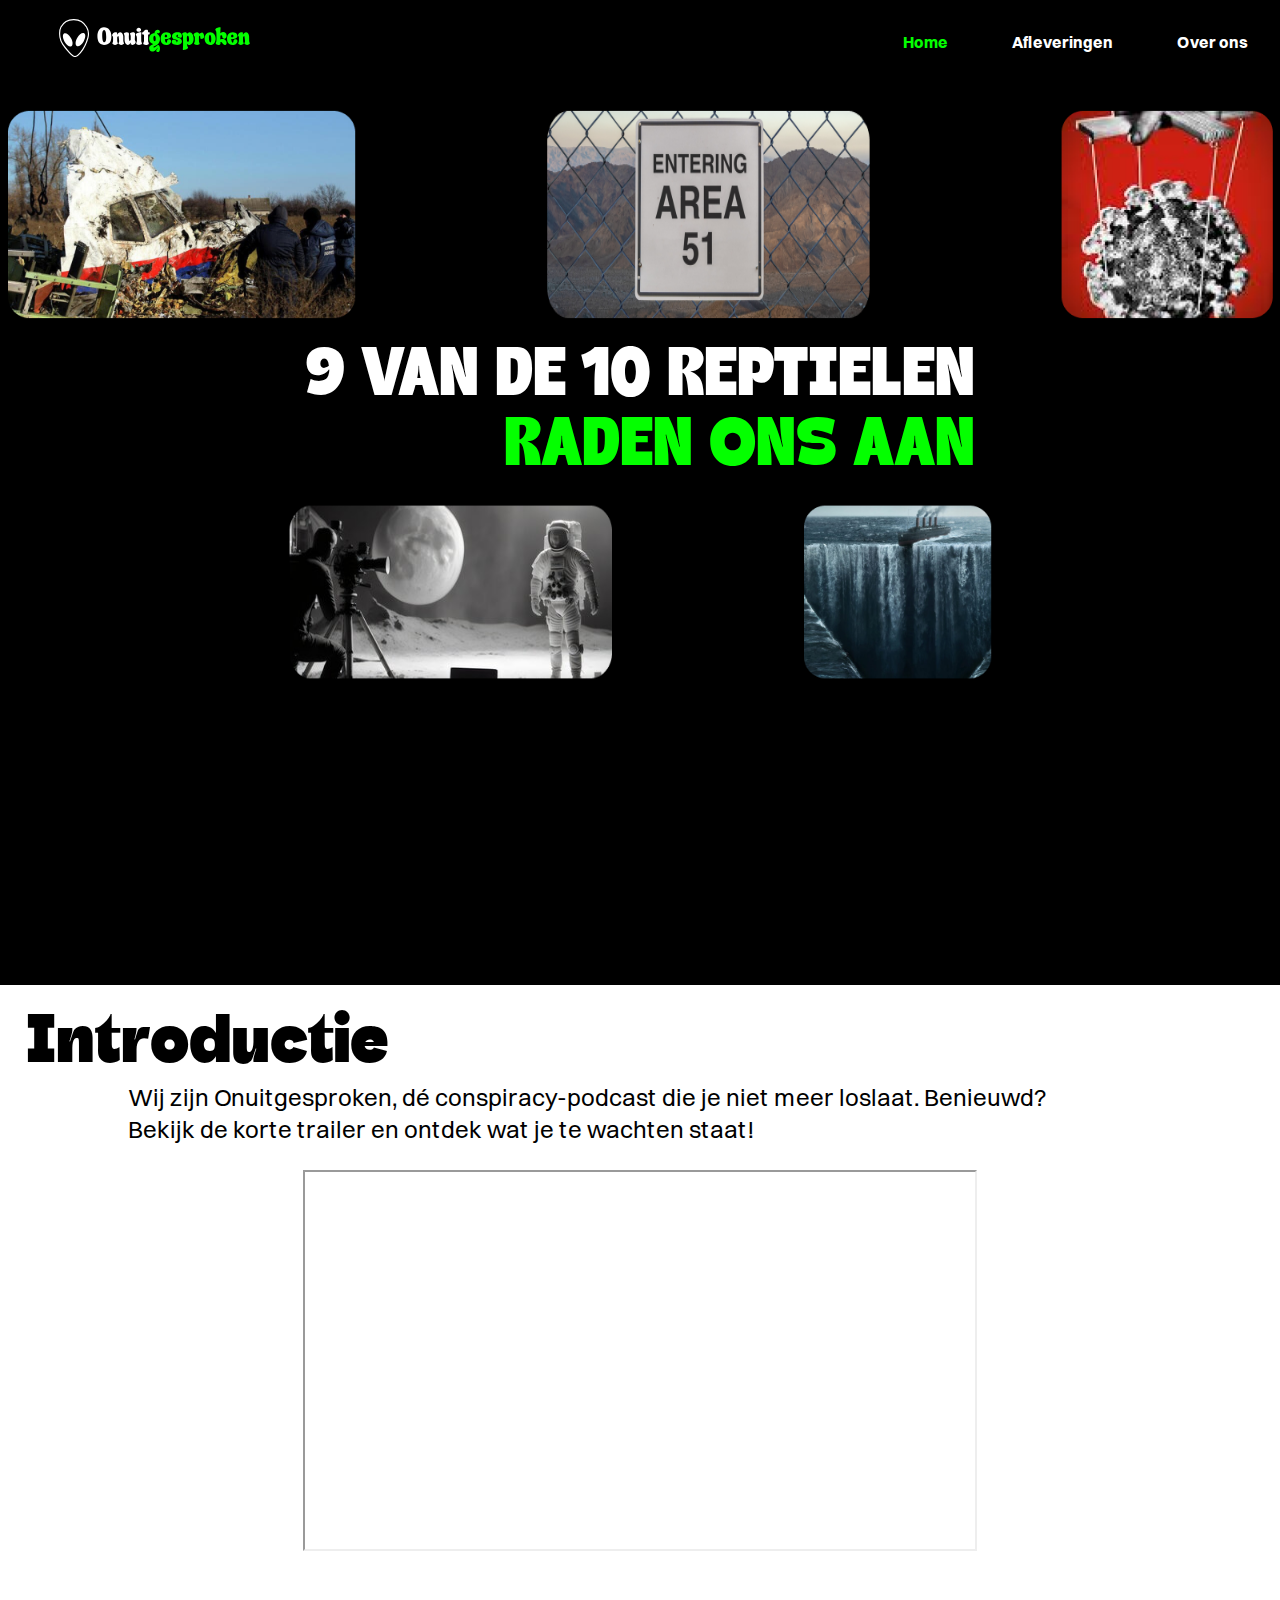
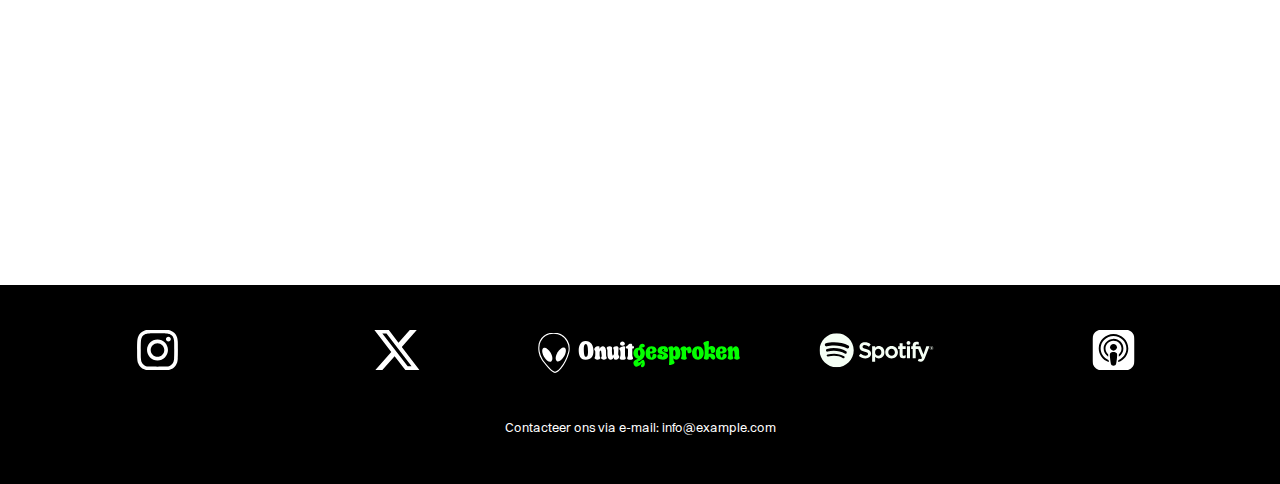
==== index.html @ 7e5360be "Add files via upload" ====
<!DOCTYPE html>
<html lang="en">

<head>
    <meta charset="UTF-8">
    <meta name="viewport" content="width=device-width, initial-scale=1.0">
    <title>Onuitgesproken</title>
    <link rel="stylesheet" href="styles/style.css">
</head>

<body>
    <header>
        <h1><img src="images/logo_onuitgesproken.svg" alt="logo"></h1>
        <nav>
            <ul>
                <li><a class="active" href="index.html">Home</a></li>
                <li><a href="pages/afleveringen.html">Afleveringen</a></li>
                <li><a href="pages/overons.html">Over ons</a></li>
            </ul>
        </nav>

    </header>
    <main>
        <div class="top">
            <div class=images>
                <img src="/images/startimg/1.png" alt="">
                <img src="/images/startimg/2.png" alt="">
                <img src="/images/startimg/3.png" alt="">

            </div>
            <section class="start">
                <h2>9 VAN DE 10 REPTIELEN <span>RADEN ONS AAN</span> </h2>
            </section>
            <div class=images>
                <img src="/images/startimg/4.png" alt="">
                <img src="/images/startimg/5.png" alt="">  
            </div>

        </div>
                
        </div>
        <div class="bottom">
                <section class="trailer">
                    <h2>Introductie</h2>
                    <p>Wij zijn Onuitgesproken, dé conspiracy-podcast die je niet meer loslaat. Benieuwd? Bekijk de
                        korte
                        trailer en ontdek wat je te wachten staat!</p>
                    <iframe src="https://www.youtube.com/embed/8JeoxrJ0mI4?si=e7f-mHI2zHdYIId2"
                        title="YouTube video player"
                        allow="accelerometer; autoplay; clipboard-write; encrypted-media; gyroscope; picture-in-picture; web-share"
                        referrerpolicy="strict-origin-when-cross-origin" allowfullscreen></iframe>
                </section>
        </div>
    </main>
    <footer>
        <div>
            <a href="https://www.instagram.com/"><img src="images/footerlogo's/instagram_215px.svg" alt=""></a>
            <a href="https://www.x.com"><img src="images/footerlogo's/x_215px.svg" alt=""></a>
            <img class="logo" src="images/footerlogo's/logoonuitgesproken_215px.svg" alt="">
            <a href="https://www.spotify.com"><img src="images/footerlogo's/spotify_215px.svg" alt=""></a>
            <a href="https://www.apple.com/apple-podcasts/"><img src="images/footerlogo's/Podcast_215px.svg" alt=""></a>
        </div>
        <p>Contacteer ons via e-mail: <a href="mailto:info@onuitgesproken.nl">info@example.com</a></p>

    </footer>
</body>

</html>
---- styles/style.css ----
@import url('https://fonts.googleapis.com/css2?family=Amarante&family=Playwrite+HR+Lijeva:wght@100..400&display=swap');

@font-face {
    font-family: 'Switzer-Regular';
    src: url('../fonts/Switzer-Regular.ttf') format('truetype');
    font-weight: 400;
    font-display: swap;
    font-style: normal;
}

@font-face {
    font-family: 'DX-lactos';
    src: url('../fonts/DxLactos.otf') format('opentype');
    font-weight: 400;
    font-display: swap;
    font-style: normal;
}

@font-face {
    font-family: 'Switzer-Bold';
    src: url('../fonts/Switzer-Bold.ttf') format('truetype');
    font-weight: 700;
    font-display: swap;
    font-style: normal;
}

.overons nav a {
    color: #000000;
}

.active {
    color: #04FF00;
}

.overons .active {
    color: #04FF00;
}

* {
    margin: 0;
    padding: 0;
}

nav a {
    font-family: 'Switzer-Bold';
    transition: all 300ms ease;
    position: relative;
}

nav a::after {
    content: '' ;
    height: 2px;
    width: 100%;
    background-color: #04FF00;
    position: absolute;
    left: 0;
    bottom: -0.4em;
    width: 0%;
    transition: all 300ms ease;

}

nav a:hover::after {
    width: 100%;
}


h1,h2,h3 {
    font-family: "DX-lactos";
    font-weight: 400;
    font-style: normal;
  }

h3 {
    font-size: 2em;
}

h2 {
    font-size: 4em;
}

p {font-size: 1.5em;
    font-family: 'Switzer-Regular';
}

a {font-size: 1em;
    font-family: 'Switzer-Regular';
}

header {
    display: flex;
    align-items: center;
    justify-content: space-between;

  }


nav ul {
    display:flex;
    list-style: none;

  }

nav li {
    margin: 2em;
}

nav a {text-decoration: none;
    color: white;}

body {
    background-color: black;
    }

.top {
    height: 100vh;
    background-color: #000000;
    color: white;
}

.bottom {
    height: 100vh;
    background-color: white;
    color: #000000;
}

footer {
    background-color: #000000;
    padding: 3em;
    
    
}

footer p {
    color: white;
    text-align: center;
    margin-top: 1.2em;
    font-size: 0.8em;

}

footer a {
    color: white;
    text-decoration: none;
}

footer a:hover {
    color: #04FF00;
}

footer div {
    display: flex;
    justify-content: space-around;
    align-items: center;
    flex-wrap: wrap;    
}

footer img {
    margin-bottom: 2em;
    transform: scale(1.2);
}


iframe {
    max-width: 670px;
    max-height: 390px;
    width: 75%;
    height: auto;
    display: flex;
    margin: 0 auto;
    margin-top: 2%;
    position: relative;
    aspect-ratio: 16 / 9;
}

.trailer {
    display: flex;
    align-items: left;
    flex-wrap: wrap;
    flex-direction: column;
    justify-content: space-around;
}

.trailer h2 {
    margin-left: 2%;
    margin-top: 2%;
}

.trailer p {
    margin-left: 10%;
    max-width: 75%;
}

h2 span {
    color: #04FF00;
    display: block;
    text-align: right;

}

.afleveringen {
    color: white;
}

.afleveringen h2 {
    margin-left: 2%;
    margin-top: 2%;  
}

.ep1 {
    margin: 0 auto;
    margin-top: 3em;
    display: flex;
    flex-direction: row;
    align-items: center;
    justify-content: space-between;
    max-width: 75%;
    max-height: auto;
    background-color: white;
    color: black;
    border-radius: 1.5em;
    padding: 2%;
    gap: 2em;
}

.tekstep1 {
    display: flex;
    text-align: left;
    flex-direction: column;
    margin: 0 auto;
    font-size: 0.6em;
}


article img {
    max-width: 288px;
    max-height: 154px;
}

.overons {
    background-color: white;
}


.overons h2 {
    margin-left: 2%;
    margin-top: 2%; 
}

.wie {
    margin-left: 5%;
    margin-right: 5%;
}

.new1 {
    display: flex;
    flex-direction: row;
    background-color: #04FF00;
    border-radius: 2em;
    padding: 5%;
    max-width: 55%;
    align-items: center;
    gap: 4em;
    margin: 2% auto;
    
}

.intro {
    display: flex;
    flex-direction: column;
    background-color: white;
    text-align: left;
    padding: 2%;
    font-size: 0.6em;
    padding-bottom: 7em;
    border-radius: 1.2em;
}

.new1 img {
    transform: scale(1.5);
}

.start {
    display: flex;
    align-items: center;
    justify-content: center ;
}

.images {
    display: flex;
    justify-content: center;
    gap: 15em;
    transform: scale(0.8);
}
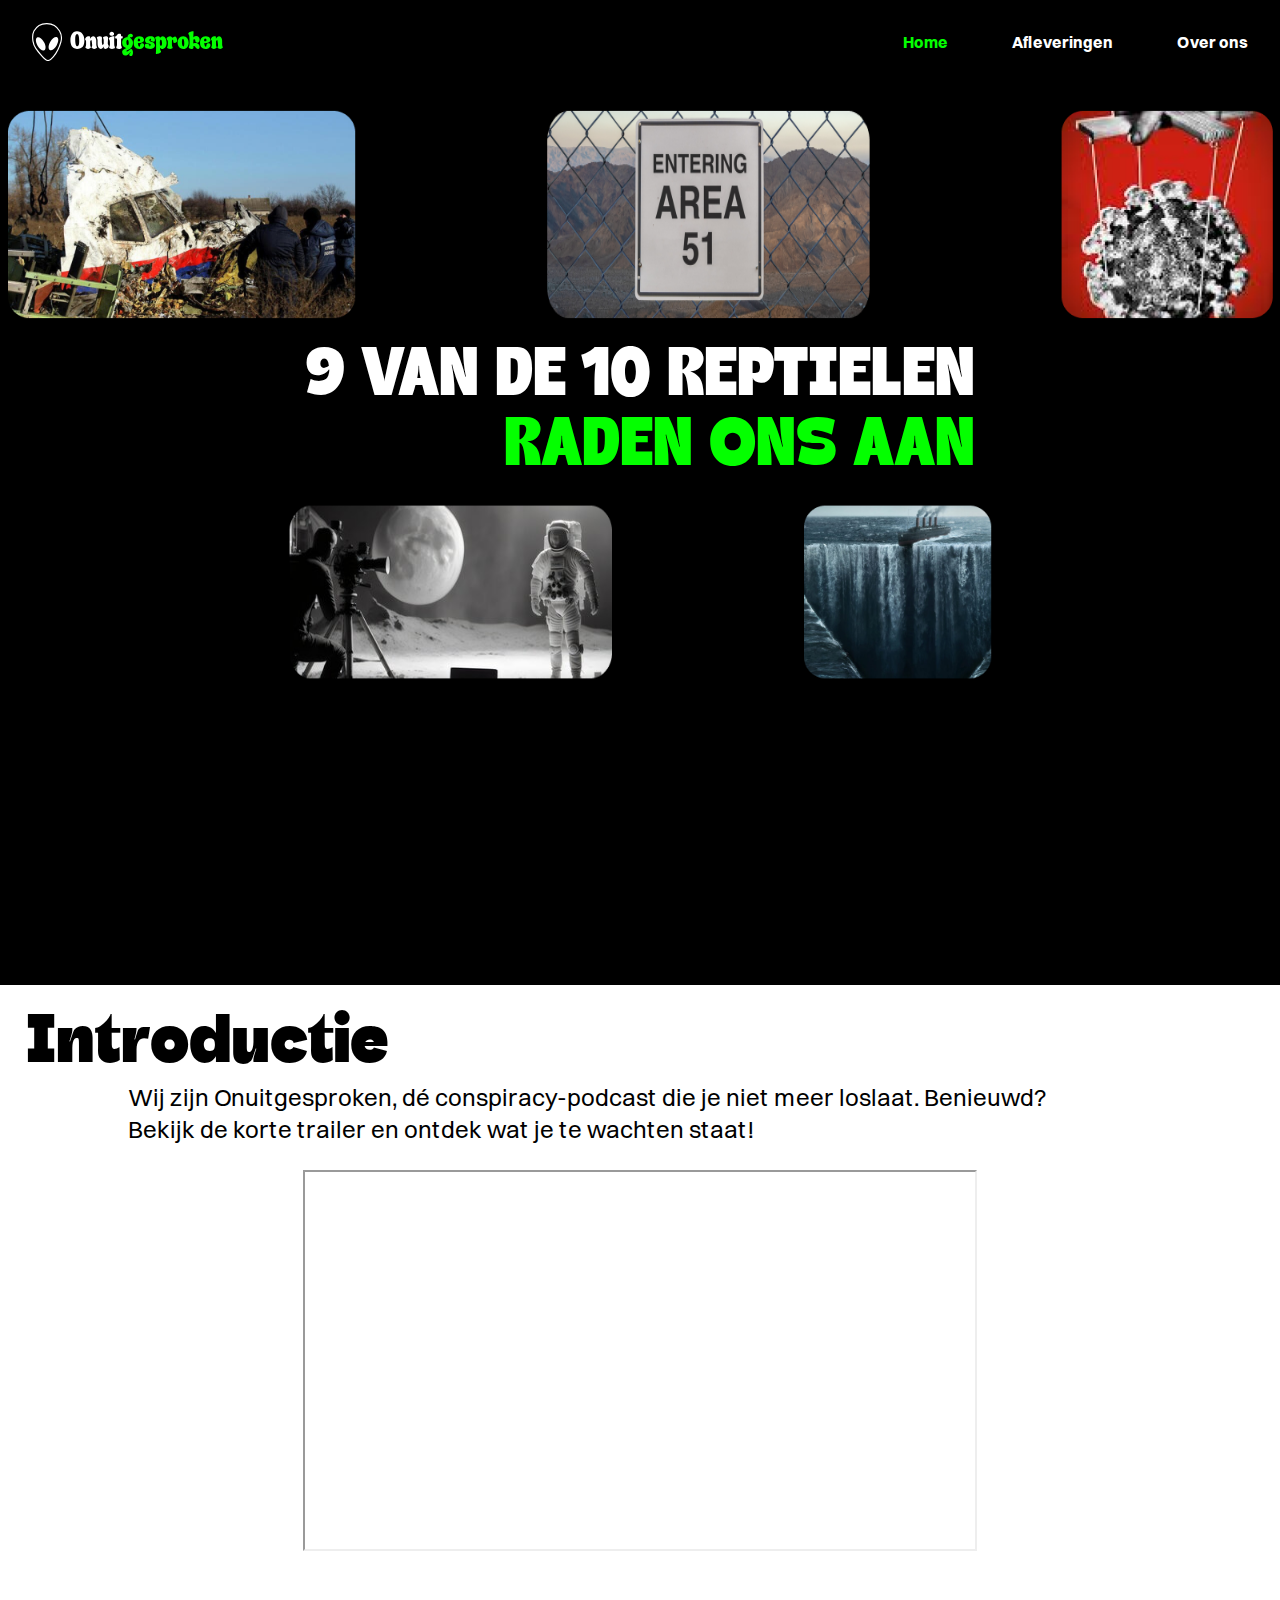
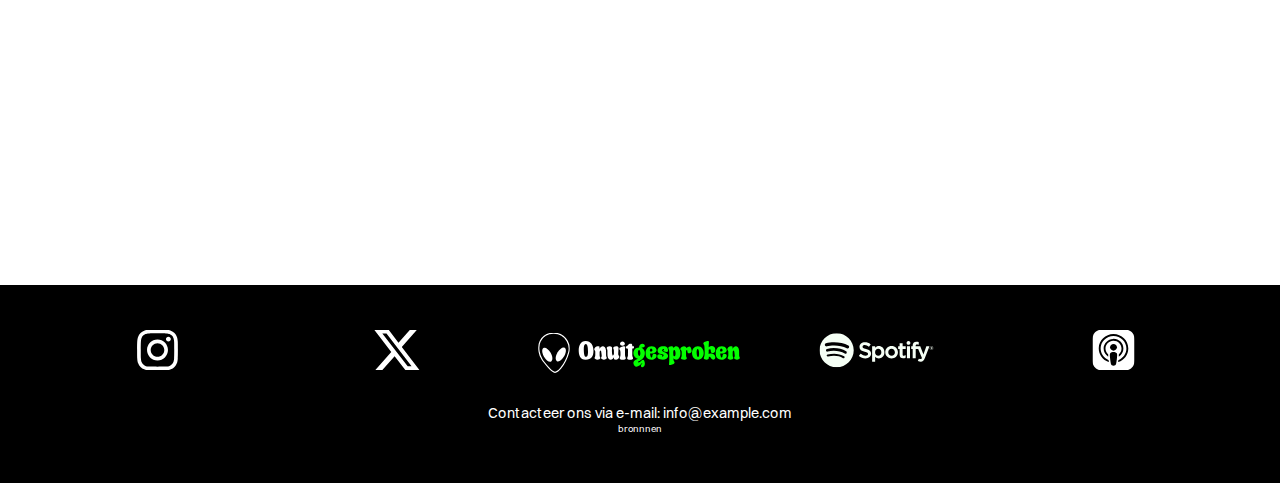
==== commit 8b083ee6: "Add files via upload" ====
--- a/index.html
+++ b/index.html
@@ -10,7 +10,7 @@
 
 <body>
     <header>
-        <h1><img src="images/logo_onuitgesproken.svg" alt="logo"></h1>
+        <img src="images/logo_onuitgesproken.svg" alt="logo">
         <nav>
             <ul>
                 <li><a class="active" href="index.html">Home</a></li>
@@ -23,17 +23,17 @@
     <main>
         <div class="top">
             <div class=images>
-                <img src="/images/startimg/1.png" alt="">
-                <img src="/images/startimg/2.png" alt="">
-                <img src="/images/startimg/3.png" alt="">
+                <img src="images/startimg/1.png" alt="Foto resten MH17">
+                <img src="images/startimg/2.png" alt="Hek met bord entering area 51">
+                <img src="images/startimg/3.png" alt="Covid-19 wordt vast gehouden aan touwtjes">
 
             </div>
             <section class="start">
                 <h2>9 VAN DE 10 REPTIELEN <span>RADEN ONS AAN</span> </h2>
             </section>
             <div class=images>
-                <img src="/images/startimg/4.png" alt="">
-                <img src="/images/startimg/5.png" alt="">  
+                <img src="images/startimg/4.png" alt="Film set met astronaut en maan">
+                <img src="images/startimg/5.png" alt="Schip vaart richting de bermuda driehoek">  
             </div>
 
         </div>
@@ -54,14 +54,17 @@
     </main>
     <footer>
         <div>
-            <a href="https://www.instagram.com/"><img src="images/footerlogo's/instagram_215px.svg" alt=""></a>
-            <a href="https://www.x.com"><img src="images/footerlogo's/x_215px.svg" alt=""></a>
-            <img class="logo" src="images/footerlogo's/logoonuitgesproken_215px.svg" alt="">
-            <a href="https://www.spotify.com"><img src="images/footerlogo's/spotify_215px.svg" alt=""></a>
-            <a href="https://www.apple.com/apple-podcasts/"><img src="images/footerlogo's/Podcast_215px.svg" alt=""></a>
+            <a href="https://www.instagram.com/"><img src="../images/footerlogo's/instagram_215px.svg" alt="Instagram logo"></a>
+            <a href="https://www.x.com"><img src="../images/footerlogo's/x_215px.svg" alt="X logo"></a>
+            <img class="logo" src="../images/footerlogo's/logoonuitgesproken_215px.svg" alt="Onuitgesproken logo">
+            <a href="https://www.spotify.com"><img src="../images/footerlogo's/spotify_215px.svg" alt="Spotify logo"></a>
+            <a href="https://www.apple.com/apple-podcasts/"><img src="../images/footerlogo's/Podcast_215px.svg"
+                    alt="Apple Podcast Logo"></a>
         </div>
-        <p>Contacteer ons via e-mail: <a href="mailto:info@onuitgesproken.nl">info@example.com</a></p>
-
+        <div class="links">
+            <p>Contacteer ons via e-mail: <a href="mailto:info@onuitgesproken.nl">info@example.com</a></p>
+            <a class="bron" href="pages/bronnen.html">bronnnen</a>
+        </div>
     </footer>
 </body>
 
--- a/styles/style.css
+++ b/styles/style.css
@@ -24,21 +24,26 @@
     font-style: normal;
 }
 
-.overons nav a {
-    color: #000000;
-}
-
-.active {
-    color: #04FF00;
-}
-
-.overons .active {
-    color: #04FF00;
-}
 
 * {
     margin: 0;
     padding: 0;
+}
+
+header img {
+    margin-left: 2em;
+}
+
+.overons nav a {
+    color: #000000;
+}
+
+.active {
+    color: #04FF00;
+}
+
+.overons .active {
+    color: #04FF00;
 }
 
 nav a {
@@ -91,15 +96,14 @@
     display: flex;
     align-items: center;
     justify-content: space-between;
-
-  }
+}
 
 
 nav ul {
     display:flex;
     list-style: none;
-
-  }
+    align-items: center;
+}
 
 nav li {
     margin: 2em;
@@ -127,22 +131,27 @@
 footer {
     background-color: #000000;
     padding: 3em;
-    
-    
+}
+
+footer a {
+    color: white;
+    text-decoration: none;
+    font-family: 'Switzer-Regular';
 }
 
 footer p {
     color: white;
     text-align: center;
-    margin-top: 1.2em;
-    font-size: 0.8em;
-
-}
-
-footer a {
-    color: white;
-    text-decoration: none;
-}
+    font-family: 'Switzer-Regular';
+}
+
+.links {
+    display: flex;
+    flex-direction: column;
+    font-size: 0.6rem;
+    justify-content: center;
+}
+
 
 footer a:hover {
     color: #04FF00;
@@ -221,6 +230,11 @@
     border-radius: 1.5em;
     padding: 2%;
     gap: 2em;
+    
+}
+
+.ep1 img {
+    border-radius: 1.2em;
 }
 
 .tekstep1 {
@@ -292,3 +306,50 @@
     gap: 15em;
     transform: scale(0.8);
 }
+
+@media (max-width: 1250px) {
+    .images {
+        transform: scale(0.6);
+    }
+}
+
+@media (max-width: 950px) {
+    .images {
+        transform: scale(0.4);
+    }
+
+    .ep1 {
+        flex-wrap: wrap;
+        justify-content: center;
+    }
+}
+
+@media (max-width: 700px) {
+    .images {
+        transform: scale(0.2);
+    }
+
+    .start {
+        font-size: 0.6em;
+    }
+
+    header {
+        transform: scale(0.7);
+        justify-content: center;
+    }
+}
+
+@media (max-width: 450px) {
+    .start {
+        font-size: 0.4em;
+    }
+
+    .ep1 img {
+        transform: scale(0.6);
+        
+    }
+
+    header {
+        justify-content: center;
+    }
+}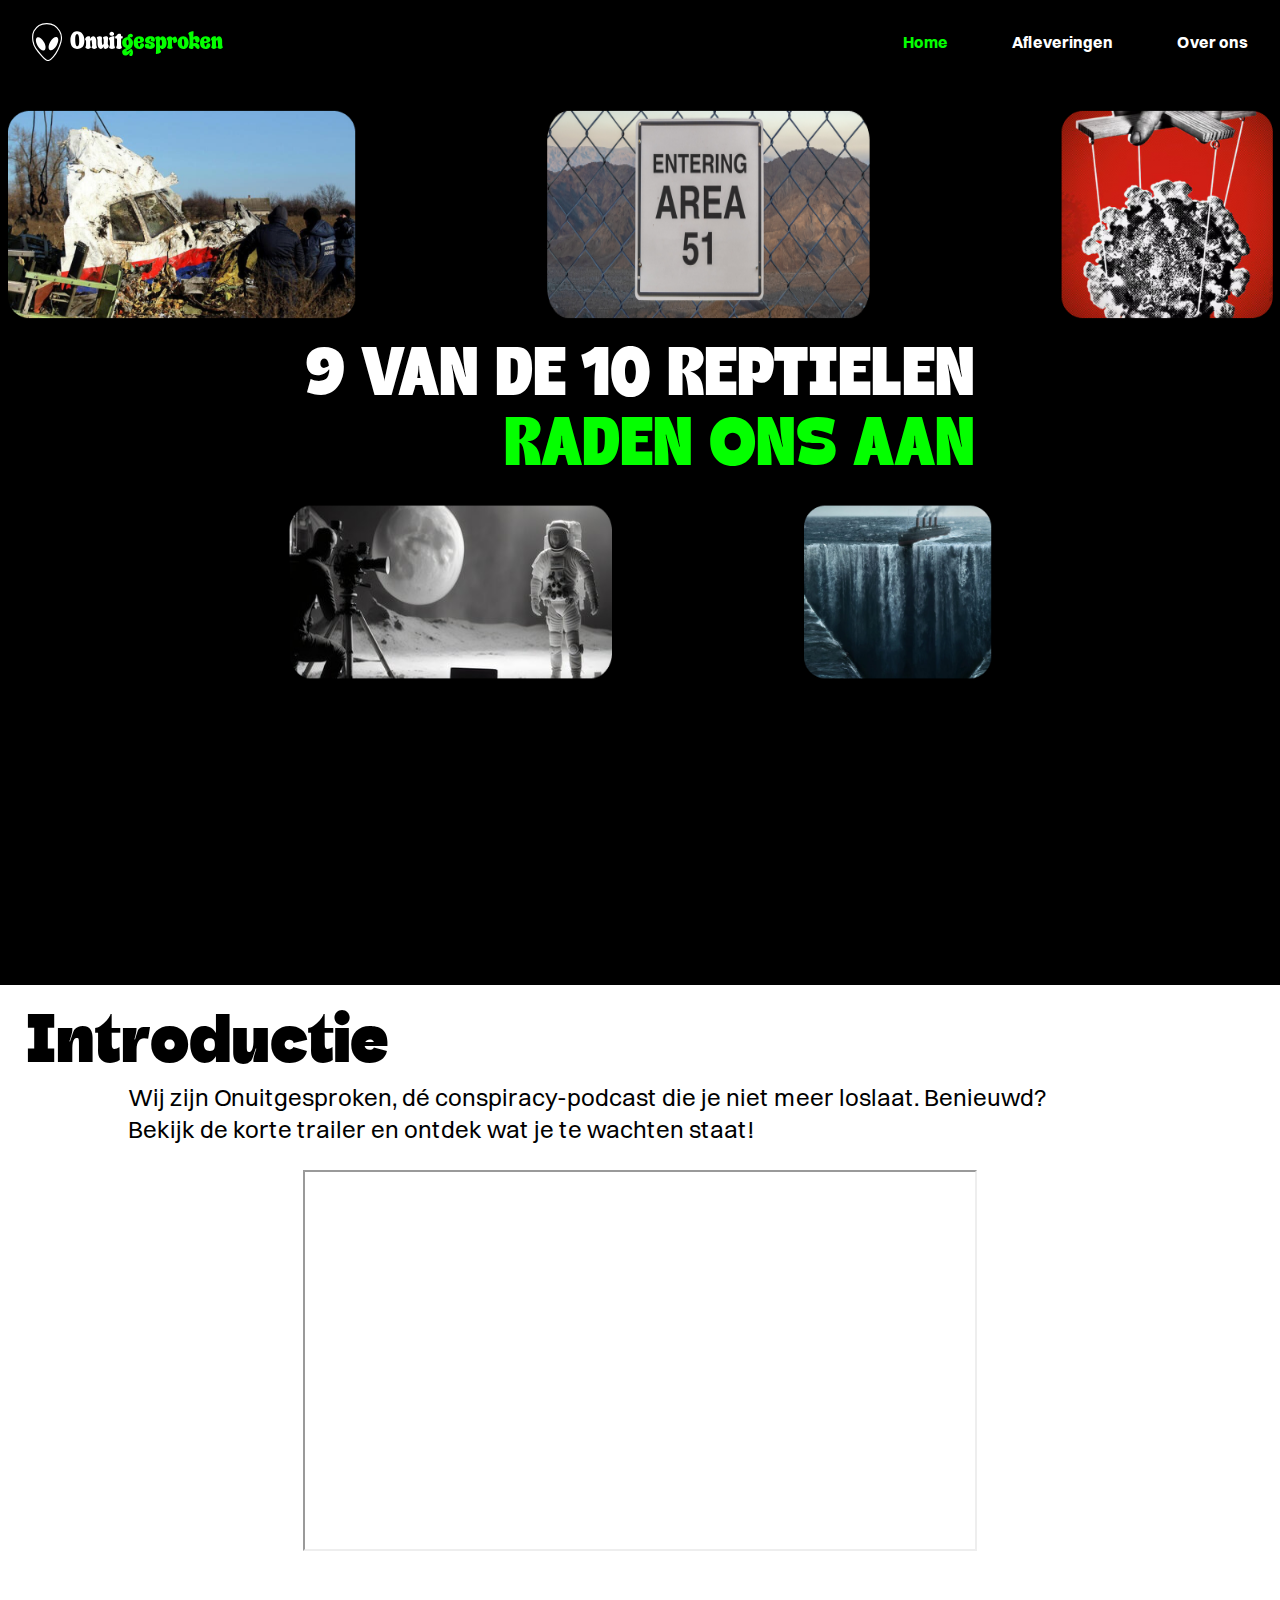
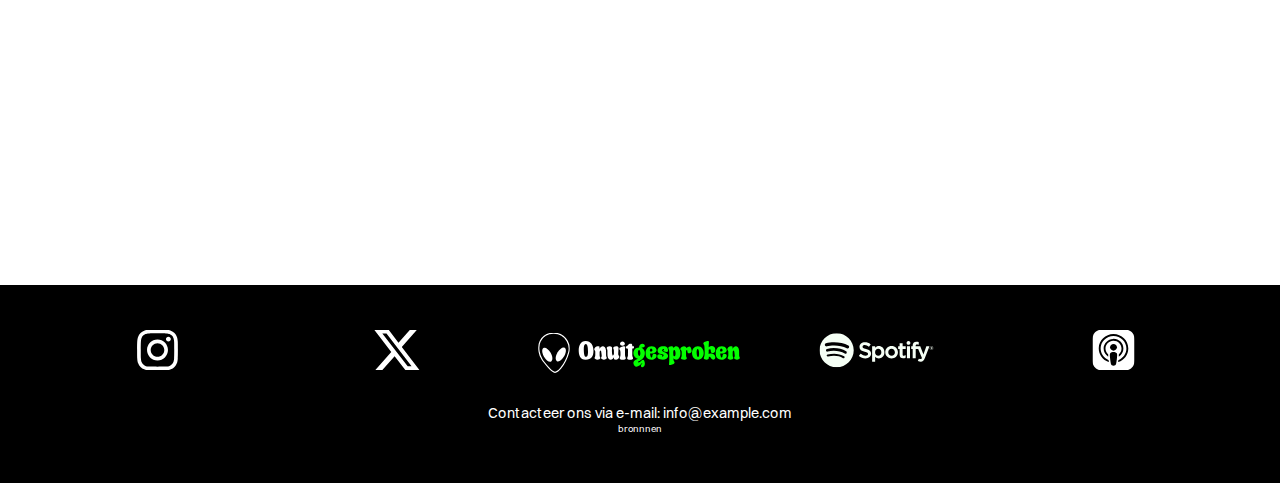
==== commit 17b351e8: "Add files via upload" ====
--- a/index.html
+++ b/index.html
@@ -38,13 +38,14 @@
 
         </div>
                 
-        </div>
+        
         <div class="bottom">
                 <section class="trailer">
                     <h2>Introductie</h2>
                     <p>Wij zijn Onuitgesproken, dé conspiracy-podcast die je niet meer loslaat. Benieuwd? Bekijk de
                         korte
                         trailer en ontdek wat je te wachten staat!</p>
+                    <!-- op het moment van inlevern was de trailer nog niet klaar daarom zit er nu een andere video in de iframe -->
                     <iframe src="https://www.youtube.com/embed/8JeoxrJ0mI4?si=e7f-mHI2zHdYIId2"
                         title="YouTube video player"
                         allow="accelerometer; autoplay; clipboard-write; encrypted-media; gyroscope; picture-in-picture; web-share"
--- a/styles/style.css
+++ b/styles/style.css
@@ -1,5 +1,6 @@
 @import url('https://fonts.googleapis.com/css2?family=Amarante&family=Playwrite+HR+Lijeva:wght@100..400&display=swap');
 
+/* Fonts die ik gebruikt heb voor mijn ontwerp en niet afkomstig waren van google fonts */
 @font-face {
     font-family: 'Switzer-Regular';
     src: url('../fonts/Switzer-Regular.ttf') format('truetype');
@@ -34,18 +35,22 @@
     margin-left: 2em;
 }
 
+/* Class om de navigatie zichtbaar te maken op de over ons page omdat die een witte achtergrond heeft */
 .overons nav a {
     color: #000000;
 }
 
+/* active state in de navigatie */
 .active {
     color: #04FF00;
 }
 
+/* Hier met een extra class gedaan omdat anders overruled de zwarte kleur het en werkt de active state niet  */
 .overons .active {
     color: #04FF00;
 }
 
+/* Underline hover animatie  */
 nav a {
     font-family: 'Switzer-Bold';
     transition: all 300ms ease;
@@ -84,21 +89,24 @@
     font-size: 4em;
 }
 
-p {font-size: 1.5em;
-    font-family: 'Switzer-Regular';
-}
-
-a {font-size: 1em;
-    font-family: 'Switzer-Regular';
-}
-
+p {
+    font-size: 1.5em;
+    font-family: 'Switzer-Regular';
+}
+
+a {
+    font-size: 1em;
+    font-family: 'Switzer-Regular';
+}
+
+/* Container om ruimte te creeren tussen de navigatie en logo */
 header {
     display: flex;
     align-items: center;
     justify-content: space-between;
 }
 
-
+/* container om de navigatie naast elkaar te krijgen */
 nav ul {
     display:flex;
     list-style: none;
@@ -109,19 +117,23 @@
     margin: 2em;
 }
 
-nav a {text-decoration: none;
-    color: white;}
+nav a {
+    text-decoration: none;
+    color: white;
+}
 
 body {
     background-color: black;
-    }
-
+}
+
+/* deze class is om dat ik een soort split color heb op mijn homepage dit is dan de top heb 100vh gebruikt zodat je dan alleen de top ziet en moet scrollen om de rest van de content te zien */
 .top {
     height: 100vh;
     background-color: #000000;
     color: white;
 }
 
+/* dit is de onderkant van de split */
 .bottom {
     height: 100vh;
     background-color: white;
@@ -137,6 +149,7 @@
     color: white;
     text-decoration: none;
     font-family: 'Switzer-Regular';
+    transition: all 300ms ease;
 }
 
 footer p {
@@ -145,6 +158,7 @@
     font-family: 'Switzer-Regular';
 }
 
+/* Deze class is puur om onderscheid te maken dus de normale links en die van de images */
 .links {
     display: flex;
     flex-direction: column;
@@ -157,6 +171,7 @@
     color: #04FF00;
 }
 
+/* Ik heb hier een div gebruikt omdat je voor deze links niet een nav kan gebruiken omdat ze naar andere websites verwijzen en het zijn voor de rest links zonder enige andere betekenis */
 footer div {
     display: flex;
     justify-content: space-around;
@@ -169,7 +184,7 @@
     transform: scale(1.2);
 }
 
-
+/* voor de iframe heb ik een max width/height toegevoegd een position en aspect ratio zodat de iframe goed in positie blijft voor verschillende devices */
 iframe {
     max-width: 670px;
     max-height: 390px;
@@ -182,9 +197,9 @@
     aspect-ratio: 16 / 9;
 }
 
+/* container om alles netjes onder elkaar te krijgen */
 .trailer {
     display: flex;
-    align-items: left;
     flex-wrap: wrap;
     flex-direction: column;
     justify-content: space-around;
@@ -200,6 +215,7 @@
     max-width: 75%;
 }
 
+/* span voor veranderen van kleur */
 h2 span {
     color: #04FF00;
     display: block;
@@ -224,7 +240,6 @@
     align-items: center;
     justify-content: space-between;
     max-width: 75%;
-    max-height: auto;
     background-color: white;
     color: black;
     border-radius: 1.5em;
@@ -307,13 +322,30 @@
     transform: scale(0.8);
 }
 
-@media (max-width: 1250px) {
+@keyframes borderplay {
+    0% {border-color: blue;}
+    25% {border-color: rgb(255, 0, 0);}
+    50% {border-color: rgb(255, 225, 0);}
+    75% {border-color: rgb(0, 255, 128);}
+    100% {border-color: rgb(0, 140, 255);}
+
+}
+.ep1 .play:hover {
+    border: 0.1em solid rgb(17, 0, 255);
+    border-radius: 10em;
+    animation: borderplay 5s infinite;
+    
+}
+
+/* Hier heb ik media inquiries gebruikt om de website responsive te maken */
+
+@media (max-width: 78em) {
     .images {
         transform: scale(0.6);
     }
 }
 
-@media (max-width: 950px) {
+@media (max-width: 60em) {
     .images {
         transform: scale(0.4);
     }
@@ -324,7 +356,7 @@
     }
 }
 
-@media (max-width: 700px) {
+@media (max-width: 44em) {
     .images {
         transform: scale(0.2);
     }
@@ -337,19 +369,50 @@
         transform: scale(0.7);
         justify-content: center;
     }
-}
-
-@media (max-width: 450px) {
+
+    .new1 {
+        flex-wrap: wrap;
+        justify-content: center;
+    }
+
+    .new1 img {
+        margin-top: 2em;
+
+    }
+
+}
+
+@media (max-width: 28em) {
     .start {
         font-size: 0.4em;
     }
 
     .ep1 img {
-        transform: scale(0.6);
+        transform: scale(0.8);
         
     }
 
     header {
         justify-content: center;
     }
+}
+
+/* style bronnenpagina */
+
+ol {
+    margin-left: 5em;
+    padding: 1em;
+    font-family: 'Switzer-Bold';
+}
+
+ol a {
+    text-decoration: none;
+    color: black;
+    margin-left: 2em;
+    transition: all 300ms ease;
+    font-family: 'Switzer-Regular';
+}
+
+ol a:hover {
+    color: #04FF00;
 }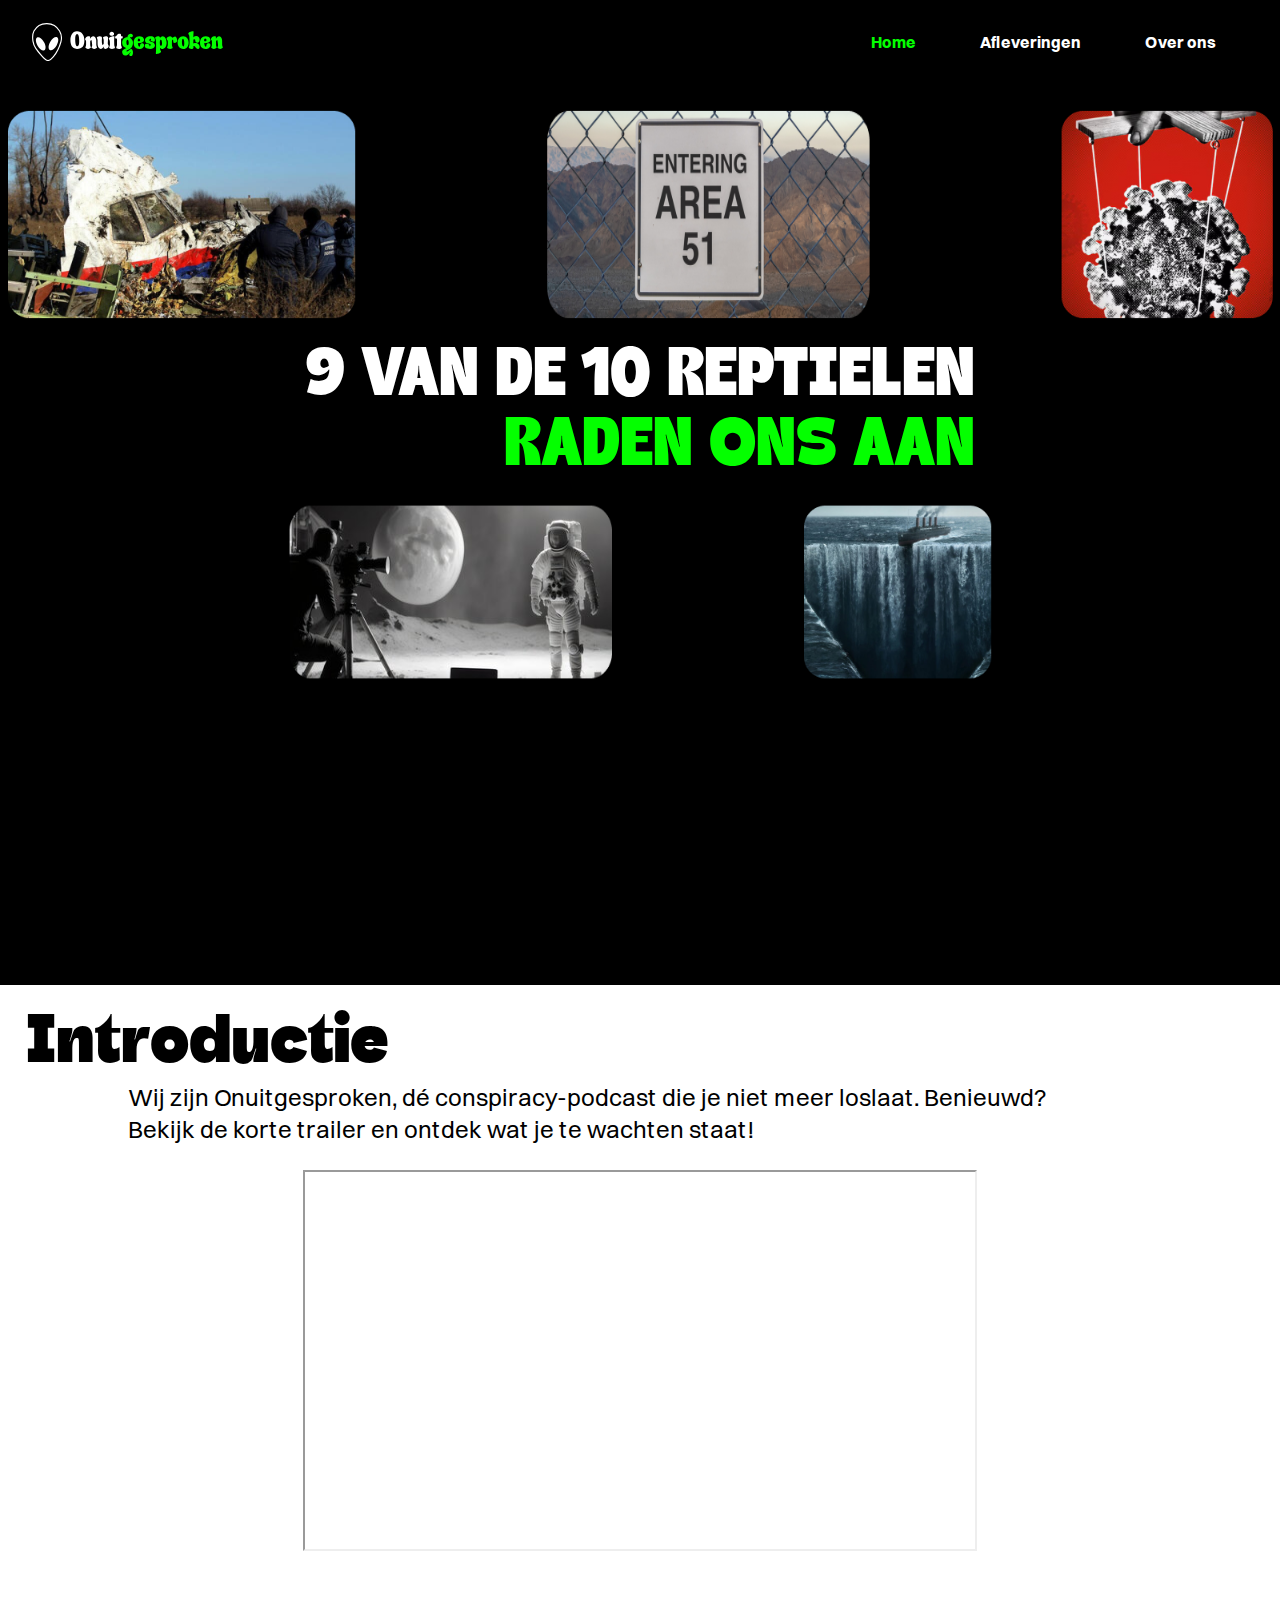
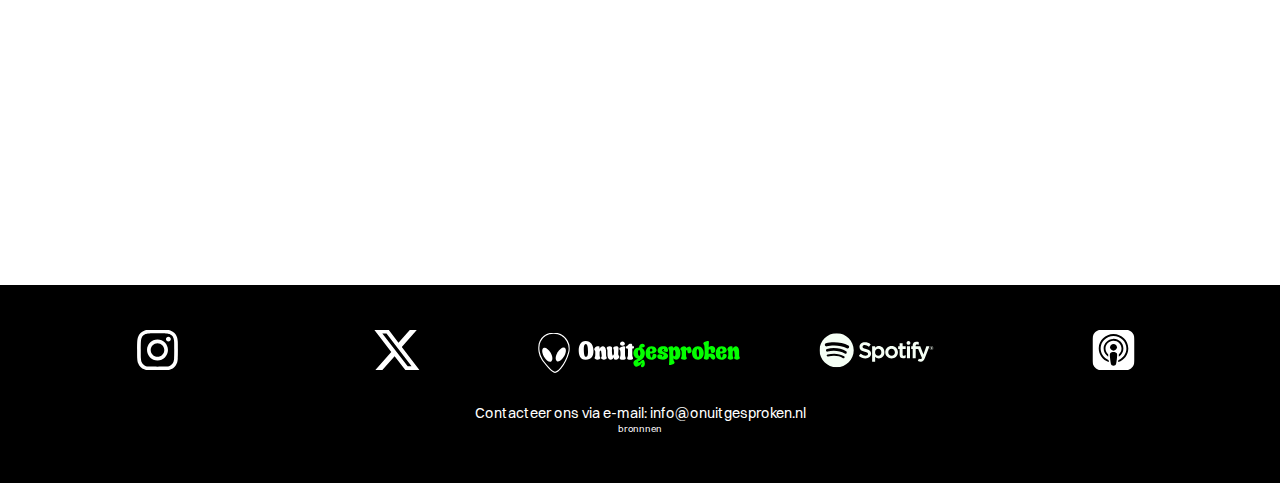
==== commit 4598ca6d: "Add files via upload" ====
--- a/index.html
+++ b/index.html
@@ -1,72 +1,77 @@
 <!DOCTYPE html>
 <html lang="en">
 
-<head>
-    <meta charset="UTF-8">
-    <meta name="viewport" content="width=device-width, initial-scale=1.0">
-    <title>Onuitgesproken</title>
-    <link rel="stylesheet" href="styles/style.css">
-</head>
+    <head>
+        <meta charset="UTF-8">
+        <meta name="viewport" content="width=device-width, initial-scale=1.0">
+        <title>Onuitgesproken</title>
+        <link rel="stylesheet" href="styles/style.css">
+    </head>
 
-<body>
-    <header>
-        <img src="images/logo_onuitgesproken.svg" alt="logo">
-        <nav>
-            <ul>
-                <li><a class="active" href="index.html">Home</a></li>
-                <li><a href="pages/afleveringen.html">Afleveringen</a></li>
-                <li><a href="pages/overons.html">Over ons</a></li>
-            </ul>
-        </nav>
+    <body>
+        <header>
+            <h1>Onuitgesproken</h1>
+            <img src="images/logo_onuitgesproken.svg" alt="logo">
+            <nav>
+                <ul>
+                    <li><a class="active" href="index.html">Home</a></li>
+                    <li><a href="pages/afleveringen.html">Afleveringen</a></li>
+                    <li><a href="pages/overons.html">Over ons</a></li>
+                </ul>
+            </nav>
 
-    </header>
-    <main>
-        <div class="top">
-            <div class=images>
-                <img src="images/startimg/1.png" alt="Foto resten MH17">
-                <img src="images/startimg/2.png" alt="Hek met bord entering area 51">
-                <img src="images/startimg/3.png" alt="Covid-19 wordt vast gehouden aan touwtjes">
+        </header>
+        <main>
+            <!-- Ik heb hier een div gebruikt omdat dit puur voor vormgeving is om de achtergrond van het bovenste gedeelte zwart te maken -->
+            <div class="top">
+                <!-- container om de images op een rij te zetten -->
+                <div class=images>
+                    <img src="images/startimg/1.png" alt="Foto resten MH17">
+                    <img src="images/startimg/2.png" alt="Hek met bord entering area 51">
+                    <img src="images/startimg/3.png" alt="Covid-19 wordt vast gehouden aan touwtjes">
+
+                </div>
+                <!-- Ik moest hier de h2 in een container zetten omdat als ik de container op de h2 zelf zou zetten dan werkte de span die ik een block element heb gemaakt niet goed dus het is alleen voor de vormgeving en heeft verder geen andere betekenis -->
+                <div class="start">
+                    <!-- span om een andere kleur te geven aan de tekst -->
+                    <h2>9 VAN DE 10 REPTIELEN <span>RADEN ONS AAN</span> </h2>
+                </div>
+                <div class=images>
+                    <img src="images/startimg/4.png" alt="Film set met astronaut en maan">
+                    <img src="images/startimg/5.png" alt="Schip vaart richting de bermuda driehoek">  
+                </div>
 
             </div>
-            <section class="start">
-                <h2>9 VAN DE 10 REPTIELEN <span>RADEN ONS AAN</span> </h2>
-            </section>
-            <div class=images>
-                <img src="images/startimg/4.png" alt="Film set met astronaut en maan">
-                <img src="images/startimg/5.png" alt="Schip vaart richting de bermuda driehoek">  
+                    
+            <!-- Tweede helft van de homepage met een andere achtergrond kleur -->
+            <div class="bottom">
+                    <section class="trailer">
+                        <h2>Introductie</h2>
+                        <p>Wij zijn Onuitgesproken, dé conspiracy-podcast die je niet meer loslaat. Benieuwd? Bekijk de korte trailer en ontdek wat je te wachten staat!</p>
+                        <!-- op het moment van inlevern was de trailer nog niet klaar daarom zit er nu een andere video in de iframe -->
+                        <iframe src="https://www.youtube.com/embed/8JeoxrJ0mI4?si=e7f-mHI2zHdYIId2"
+                            title="YouTube video player"
+                            allow="accelerometer; autoplay; clipboard-write; encrypted-media; gyroscope; picture-in-picture; web-share"
+                            referrerpolicy="strict-origin-when-cross-origin" allowfullscreen></iframe>
+                    </section>
             </div>
-
-        </div>
-                
-        
-        <div class="bottom">
-                <section class="trailer">
-                    <h2>Introductie</h2>
-                    <p>Wij zijn Onuitgesproken, dé conspiracy-podcast die je niet meer loslaat. Benieuwd? Bekijk de
-                        korte
-                        trailer en ontdek wat je te wachten staat!</p>
-                    <!-- op het moment van inlevern was de trailer nog niet klaar daarom zit er nu een andere video in de iframe -->
-                    <iframe src="https://www.youtube.com/embed/8JeoxrJ0mI4?si=e7f-mHI2zHdYIId2"
-                        title="YouTube video player"
-                        allow="accelerometer; autoplay; clipboard-write; encrypted-media; gyroscope; picture-in-picture; web-share"
-                        referrerpolicy="strict-origin-when-cross-origin" allowfullscreen></iframe>
-                </section>
-        </div>
-    </main>
-    <footer>
-        <div>
-            <a href="https://www.instagram.com/"><img src="../images/footerlogo's/instagram_215px.svg" alt="Instagram logo"></a>
-            <a href="https://www.x.com"><img src="../images/footerlogo's/x_215px.svg" alt="X logo"></a>
-            <img class="logo" src="../images/footerlogo's/logoonuitgesproken_215px.svg" alt="Onuitgesproken logo">
-            <a href="https://www.spotify.com"><img src="../images/footerlogo's/spotify_215px.svg" alt="Spotify logo"></a>
-            <a href="https://www.apple.com/apple-podcasts/"><img src="../images/footerlogo's/Podcast_215px.svg"
-                    alt="Apple Podcast Logo"></a>
-        </div>
-        <div class="links">
-            <p>Contacteer ons via e-mail: <a href="mailto:info@onuitgesproken.nl">info@example.com</a></p>
-            <a class="bron" href="pages/bronnen.html">bronnnen</a>
-        </div>
-    </footer>
-</body>
+        </main>
+        <footer>
+            <!-- heb hier een div gebruikt voor de flexbox container van de images om ze netjes naast elkaar te zetten -->
+            <div>
+                <a href="https://www.instagram.com/"><img src="images/footerlogo's/instagram_215px.svg" alt="Instagram logo"></a>
+                <a href="https://www.x.com"><img src="images/footerlogo's/x_215px.svg" alt="X logo"></a>
+                <img src="images/footerlogo's/logoonuitgesproken_215px.svg" alt="Onuitgesproken logo">
+                <a href="https://www.spotify.com"><img src="images/footerlogo's/spotify_215px.svg" alt="Spotify logo"></a>
+                <a href="https://www.apple.com/apple-podcasts/"><img src="images/footerlogo's/Podcast_215px.svg"
+                        alt="Apple Podcast Logo"></a>
+            </div>
+            <!-- deze links konden niet in een section omdat het geen heading bevat -->
+            <div class="links">
+                <p>Contacteer ons via e-mail: <a href="mailto:info@onuitgesproken.nl">info@onuitgesproken.nl</a></p>
+                <a class="bron" href="pages/bronnen.html">bronnnen</a>
+            </div>
+        </footer>
+    </body>
 
 </html>--- a/styles/style.css
+++ b/styles/style.css
@@ -25,22 +25,56 @@
     font-style: normal;
 }
 
-
 * {
     margin: 0;
     padding: 0;
 }
 
-header img {
-    margin-left: 2em;
-}
-
-/* Class om de navigatie zichtbaar te maken op de over ons page omdat die een witte achtergrond heeft */
-.overons nav a {
-    color: #000000;
-}
-
-/* active state in de navigatie */
+body {
+    background-color: black;
+}
+
+
+/* Om de h1 niet zichbaar te maken omdat ik een image als titel gebruik */
+h1 {
+    clip: rect(0 0 0 0);
+    clip-path: inset(50%);
+    height: 1px;
+    overflow: hidden;
+    position: absolute;
+    white-space: nowrap;
+    width: 1px;
+}
+
+
+h1,h2,h3 {
+    font-family: "DX-lactos";
+    font-weight: 400;
+    font-style: normal;
+  }
+
+h3 {
+    font-size: 2em;
+}
+
+h2 {
+    font-size: 4em;
+}
+
+p {
+    font-size: 1.5em;
+    font-family: 'Switzer-Regular';
+}
+
+a {
+    font-size: 1em;
+    font-family: 'Switzer-Regular';
+}
+
+/* Header & Footer */
+
+/* active state */
+
 .active {
     color: #04FF00;
 }
@@ -48,6 +82,21 @@
 /* Hier met een extra class gedaan omdat anders overruled de zwarte kleur het en werkt de active state niet  */
 .overons .active {
     color: #04FF00;
+}
+
+/* Navigatie */
+
+/* Container om ruimte te creeren tussen de navigatie en logo */
+header {
+    display: flex;
+    align-items: center;
+    justify-content: space-between;
+    margin: 0 2em
+}
+
+/* Kleur aanpassing voor nav op overons pagina */
+.overons nav a {
+    color: #000000;
 }
 
 /* Underline hover animatie  */
@@ -74,38 +123,6 @@
     width: 100%;
 }
 
-
-h1,h2,h3 {
-    font-family: "DX-lactos";
-    font-weight: 400;
-    font-style: normal;
-  }
-
-h3 {
-    font-size: 2em;
-}
-
-h2 {
-    font-size: 4em;
-}
-
-p {
-    font-size: 1.5em;
-    font-family: 'Switzer-Regular';
-}
-
-a {
-    font-size: 1em;
-    font-family: 'Switzer-Regular';
-}
-
-/* Container om ruimte te creeren tussen de navigatie en logo */
-header {
-    display: flex;
-    align-items: center;
-    justify-content: space-between;
-}
-
 /* container om de navigatie naast elkaar te krijgen */
 nav ul {
     display:flex;
@@ -122,9 +139,53 @@
     color: white;
 }
 
-body {
-    background-color: black;
-}
+/* Footer styling */
+
+footer {
+    background-color: #000000;
+    padding: 3em;
+}
+
+footer a {
+    color: white;
+    text-decoration: none;
+    font-family: 'Switzer-Regular';
+    transition: all 300ms ease;
+}
+
+footer p {
+    color: white;
+    text-align: center;
+    font-family: 'Switzer-Regular';
+}
+
+/* Deze class is puur om onderscheid te maken dus de normale links en die van de images */
+.links {
+    display: flex;
+    flex-direction: column;
+    font-size: 0.6rem;
+    justify-content: center;
+}
+
+
+footer a:hover {
+    color: #04FF00;
+}
+
+/* Ik heb hier een div gebruikt omdat je voor deze links niet een nav kan gebruiken omdat ze naar andere websites verwijzen en het zijn voor de rest links zonder enige andere betekenis */
+footer div {
+    display: flex;
+    justify-content: space-around;
+    align-items: center;
+    flex-wrap: wrap;    
+}
+
+footer img {
+    margin-bottom: 2em;
+    transform: scale(1.2);
+}
+
+/* Homepage */
 
 /* deze class is om dat ik een soort split color heb op mijn homepage dit is dan de top heb 100vh gebruikt zodat je dan alleen de top ziet en moet scrollen om de rest van de content te zien */
 .top {
@@ -140,48 +201,46 @@
     color: #000000;
 }
 
-footer {
-    background-color: #000000;
-    padding: 3em;
-}
-
-footer a {
-    color: white;
-    text-decoration: none;
-    font-family: 'Switzer-Regular';
-    transition: all 300ms ease;
-}
-
-footer p {
-    color: white;
-    text-align: center;
-    font-family: 'Switzer-Regular';
-}
-
-/* Deze class is puur om onderscheid te maken dus de normale links en die van de images */
-.links {
-    display: flex;
+/* Container voor het positionerene h2 van de tagline/slogan op homepage */
+.start {
+    display: flex;
+    align-items: center;
+    justify-content: center ;
+}
+
+/* span voor veranderen van kleur */
+h2 span {
+    color: #04FF00;
+    display: block;
+    text-align: right;
+
+}
+
+
+/* Container voor het positioneren van de images  */
+.images {
+    display: flex;
+    justify-content: center;
+    gap: 15em;
+    transform: scale(0.8);
+}
+
+/* container om alles netjes onder elkaar te krijgen */
+.trailer {
+    display: flex;
+    flex-wrap: wrap;
     flex-direction: column;
-    font-size: 0.6rem;
-    justify-content: center;
-}
-
-
-footer a:hover {
-    color: #04FF00;
-}
-
-/* Ik heb hier een div gebruikt omdat je voor deze links niet een nav kan gebruiken omdat ze naar andere websites verwijzen en het zijn voor de rest links zonder enige andere betekenis */
-footer div {
-    display: flex;
     justify-content: space-around;
-    align-items: center;
-    flex-wrap: wrap;    
-}
-
-footer img {
-    margin-bottom: 2em;
-    transform: scale(1.2);
+}
+
+.trailer h2 {
+    margin-left: 2%;
+    margin-top: 2%;
+}
+
+.trailer p {
+    margin-left: 10%;
+    max-width: 75%;
 }
 
 /* voor de iframe heb ik een max width/height toegevoegd een position en aspect ratio zodat de iframe goed in positie blijft voor verschillende devices */
@@ -197,31 +256,7 @@
     aspect-ratio: 16 / 9;
 }
 
-/* container om alles netjes onder elkaar te krijgen */
-.trailer {
-    display: flex;
-    flex-wrap: wrap;
-    flex-direction: column;
-    justify-content: space-around;
-}
-
-.trailer h2 {
-    margin-left: 2%;
-    margin-top: 2%;
-}
-
-.trailer p {
-    margin-left: 10%;
-    max-width: 75%;
-}
-
-/* span voor veranderen van kleur */
-h2 span {
-    color: #04FF00;
-    display: block;
-    text-align: right;
-
-}
+/* Afleveringen */
 
 .afleveringen {
     color: white;
@@ -232,13 +267,14 @@
     margin-top: 2%;  
 }
 
-.ep1 {
+
+/* Container voor de afleveringen */
+.aflevering {
     margin: 0 auto;
     margin-top: 3em;
     display: flex;
     flex-direction: row;
     align-items: center;
-    justify-content: space-between;
     max-width: 75%;
     background-color: white;
     color: black;
@@ -248,11 +284,11 @@
     
 }
 
-.ep1 img {
+.aflevering img {
     border-radius: 1.2em;
 }
 
-.tekstep1 {
+.aflevering section {
     display: flex;
     text-align: left;
     flex-direction: column;
@@ -261,10 +297,29 @@
 }
 
 
-article img {
-    max-width: 288px;
-    max-height: 154px;
-}
+.aflevering img {
+    max-width: 10em;
+    max-height: 10em;
+}
+
+/* Animatie player image */
+
+@keyframes borderplay {
+    0% {border-color: blue;}
+    25% {border-color: rgb(255, 0, 0);}
+    50% {border-color: rgb(255, 225, 0);}
+    75% {border-color: rgb(0, 255, 128);}
+    100% {border-color: rgb(0, 140, 255);}
+
+}
+.aflevering .play:hover {
+    border: 0.1em solid rgb(17, 0, 255);
+    border-radius: 10em;
+    animation: borderplay 5s infinite;
+    
+}
+
+/* Overons */
 
 .overons {
     background-color: white;
@@ -276,12 +331,12 @@
     margin-top: 2%; 
 }
 
-.wie {
+h2 + p {
     margin-left: 5%;
     margin-right: 5%;
 }
 
-.new1 {
+.kaart {
     display: flex;
     flex-direction: row;
     background-color: #04FF00;
@@ -292,6 +347,11 @@
     gap: 4em;
     margin: 2% auto;
     
+}
+
+.kaart img {
+    max-width: 10em;
+    max-height: 10em;
 }
 
 .intro {
@@ -305,99 +365,11 @@
     border-radius: 1.2em;
 }
 
-.new1 img {
+.kaart img {
     transform: scale(1.5);
 }
 
-.start {
-    display: flex;
-    align-items: center;
-    justify-content: center ;
-}
-
-.images {
-    display: flex;
-    justify-content: center;
-    gap: 15em;
-    transform: scale(0.8);
-}
-
-@keyframes borderplay {
-    0% {border-color: blue;}
-    25% {border-color: rgb(255, 0, 0);}
-    50% {border-color: rgb(255, 225, 0);}
-    75% {border-color: rgb(0, 255, 128);}
-    100% {border-color: rgb(0, 140, 255);}
-
-}
-.ep1 .play:hover {
-    border: 0.1em solid rgb(17, 0, 255);
-    border-radius: 10em;
-    animation: borderplay 5s infinite;
-    
-}
-
-/* Hier heb ik media inquiries gebruikt om de website responsive te maken */
-
-@media (max-width: 78em) {
-    .images {
-        transform: scale(0.6);
-    }
-}
-
-@media (max-width: 60em) {
-    .images {
-        transform: scale(0.4);
-    }
-
-    .ep1 {
-        flex-wrap: wrap;
-        justify-content: center;
-    }
-}
-
-@media (max-width: 44em) {
-    .images {
-        transform: scale(0.2);
-    }
-
-    .start {
-        font-size: 0.6em;
-    }
-
-    header {
-        transform: scale(0.7);
-        justify-content: center;
-    }
-
-    .new1 {
-        flex-wrap: wrap;
-        justify-content: center;
-    }
-
-    .new1 img {
-        margin-top: 2em;
-
-    }
-
-}
-
-@media (max-width: 28em) {
-    .start {
-        font-size: 0.4em;
-    }
-
-    .ep1 img {
-        transform: scale(0.8);
-        
-    }
-
-    header {
-        justify-content: center;
-    }
-}
-
-/* style bronnenpagina */
+/* Bronnenpagina */
 
 ol {
     margin-left: 5em;
@@ -415,4 +387,71 @@
 
 ol a:hover {
     color: #04FF00;
-}+}
+
+
+/* Media enquiries voor het goed schalen van de website op verschillende devices */
+
+@media (max-width: 78em) {
+    .images {
+        transform: scale(0.6);
+    }
+}
+
+@media (max-width: 60em) {
+    .images {
+        transform: scale(0.4);
+    }
+
+    .aflevering {
+        flex-wrap: wrap;
+        justify-content: center;
+    }
+
+    .kaart img {
+        margin-top: 2em;
+
+    }
+
+
+}
+
+@media (max-width: 44em) {
+    .images {
+        transform: scale(0.2);
+    }
+
+    .start {
+        font-size: 0.6em;
+    }
+
+    header {
+        transform: scale(0.7);
+        justify-content: center;
+    }
+
+    .kaart {
+        flex-wrap: wrap;
+        justify-content: center;
+    }
+
+    .kaart img {
+        margin-top: 2em;
+
+    }
+
+}
+
+@media (max-width: 28em) {
+    .start {
+        font-size: 0.4em;
+    }
+
+    .aflevering img {
+        transform: scale(0.8);
+        
+    }
+}
+
+
+
